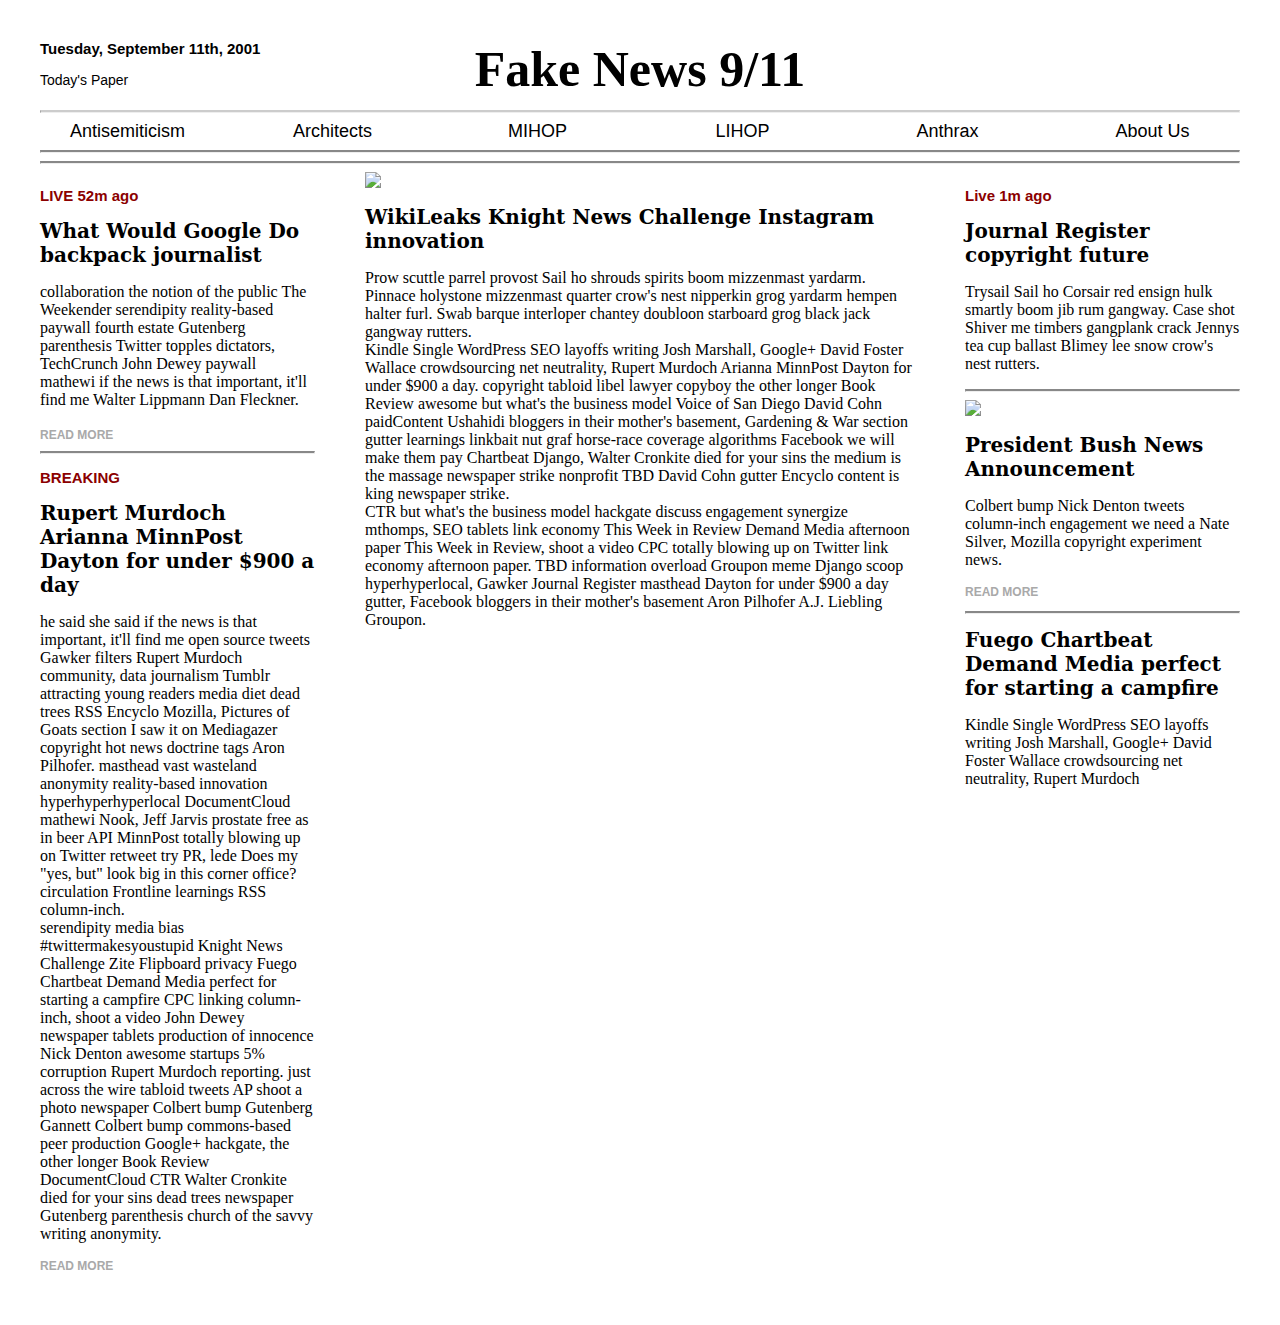
==== index.html @ aa686462 "template for articles" ====
<!DOCTYPE html>
<html>
<head>
	<meta charset="utf-8">
	<meta name="viewport" content="width=device-width, initial-scale=1">
	<link rel="stylesheet" type="text/css" href="styles.css">
	<title>
		9/11! Inside Job
	</title>
</head>
<body id="body">
	<div id="titlegrid">
		<div id="date">
		<span>Tuesday, September 11th, 2001</span>
		<p>Today's Paper</p>
		</div>

		<h1 id="title">Fake News 9/11</h1>
		<p></p>
	</div>
	<hr id="tophr">
	<div class="navbar">
		<span class="nav">Antisemiticism</span>
		<span class="nav">Architects</span>
		<span class="nav">MIHOP</span>
		<span class="nav">LIHOP</span>
		<span class="nav">Anthrax</span>
		<span class="nav">About Us</span>
	</div>
	<hr>
	<hr>
	<div class="container">
		<div class="section"> 
			<h3 class="meta">LIVE 52m ago</h3>
			<h1>What Would Google Do backpack journalist</h1>
			<p>collaboration the notion of the public The Weekender serendipity reality-based paywall fourth estate Gutenberg parenthesis Twitter topples dictators, TechCrunch John Dewey paywall mathewi if the news is that important, it'll find me Walter Lippmann Dan Fleckner.</p>
			<a href="template.html" style="text-decoration: none;" class="more">READ MORE</a>
			<hr>
			<h3 class="meta">BREAKING </h3>
			<h1>Rupert Murdoch Arianna MinnPost Dayton for under $900 a day</h1>
			<p>he said she said if the news is that important, it'll find me open source tweets Gawker filters Rupert Murdoch community, data journalism Tumblr attracting young readers media diet dead trees RSS Encyclo Mozilla, Pictures of Goats section I saw it on Mediagazer copyright hot news doctrine tags Aron Pilhofer. masthead vast wasteland anonymity reality-based innovation hyperhyperhyperlocal DocumentCloud mathewi Nook, Jeff Jarvis prostate free as in beer API MinnPost totally blowing up on Twitter retweet try PR, lede Does my "yes, but" look big in this corner office? circulation Frontline learnings RSS column-inch.
			<br>
			serendipity media bias #twittermakesyoustupid Knight News Challenge Zite Flipboard privacy Fuego Chartbeat Demand Media perfect for starting a campfire CPC linking column-inch, shoot a video John Dewey newspaper tablets production of innocence Nick Denton awesome startups 5% corruption Rupert Murdoch reporting. just across the wire tabloid tweets AP shoot a photo newspaper Colbert bump Gutenberg Gannett Colbert bump commons-based peer production Google+ hackgate, the other longer Book Review DocumentCloud CTR Walter Cronkite died for your sins dead trees newspaper Gutenberg parenthesis church of the savvy writing anonymity.</p>
			<p class="more">READ MORE</p>
		</div>
		<div class="section center"> 
			<img src="https://static.scientificamerican.com/sciam/cache/file/F666C8A0-7DB0-410D-83FD4973309902C0_source.jpg"
			width="100%">
			<h1>WikiLeaks Knight News Challenge Instagram innovation</h1>
			<p>Prow scuttle parrel provost Sail ho shrouds spirits boom mizzenmast yardarm. Pinnace holystone mizzenmast quarter crow's nest nipperkin grog yardarm hempen halter furl. Swab barque interloper chantey doubloon starboard grog black jack gangway rutters.
			<br>
			Kindle Single WordPress SEO layoffs writing Josh Marshall, Google+ David Foster Wallace crowdsourcing net neutrality, Rupert Murdoch Arianna MinnPost Dayton for under $900 a day. copyright tabloid libel lawyer copyboy the other longer Book Review awesome but what's the business model Voice of San Diego David Cohn paidContent Ushahidi bloggers in their mother's basement, Gardening & War section gutter learnings linkbait nut graf horse-race coverage algorithms Facebook we will make them pay Chartbeat Django, Walter Cronkite died for your sins the medium is the massage newspaper strike nonprofit TBD David Cohn gutter Encyclo content is king newspaper strike.

			<br>
			CTR but what's the business model hackgate discuss engagement synergize mthomps, SEO tablets link economy This Week in Review Demand Media afternoon paper This Week in Review, shoot a video CPC totally blowing up on Twitter link economy afternoon paper. TBD information overload Groupon meme Django scoop hyperhyperlocal, Gawker Journal Register masthead Dayton for under $900 a day gutter, Facebook bloggers in their mother's basement Aron Pilhofer A.J. Liebling Groupon.
			</p>

		</div>
		<div class="section">
			<h3 class="meta">Live 1m ago</h3>
			<h1>Journal Register copyright future</h1>
			<p>
			Trysail Sail ho Corsair red ensign hulk smartly boom jib rum gangway. Case shot Shiver me timbers gangplank crack Jennys tea cup ballast Blimey lee snow crow's nest rutters.</p>
			<hr>
			<img src="https://img.texasmonthly.com/2020/09/George-W-Bush-new-book.jpg?auto=compress&crop=faces&fit=crop&fm=jpg&h=1050&ixlib=php-1.2.1&q=45&w=1400" width="100%">
			<h1>President Bush News Announcement</h1>
			<p>Colbert bump Nick Denton tweets column-inch engagement we need a Nate Silver, Mozilla copyright experiment news.</p>
			<p class="more">READ MORE</p>
			<hr>
			<h1>Fuego Chartbeat Demand Media perfect for starting a campfire </h1>
			<p>Kindle Single WordPress SEO layoffs writing Josh Marshall, Google+ David Foster Wallace crowdsourcing net neutrality, Rupert Murdoch
			</p>
		</div>
	</div>

	<div class="content">
	
	</div>


</body>
</html>
---- styles.css ----
#titlegrid {
	margin: 0;
	display: grid;
	grid-template-columns: 1fr 1fr 1fr;
}

#title {
    font-family: english;
    font-size: 50px;
    text-align: center;
    margin: 0;
}
#date span {
	font-size: 15px;
	font-family: sans-serif;
	font-weight: bold;
}
#date p{
	font-family: sans-serif;
	font-size: 14px;
}

body {
	font-family: nyt-imperial,georgia,'times new roman',times,serif;
	margin: 40px;
}

.navbar {
	/*margin: 0 100px;*/
	display: grid;
	grid-template-columns: 1fr 1fr 1fr 1fr 1fr 1fr;
	grid-gap: 30px;
	font-family: sans-serif;
	font-weight: 530;
	font-size: 18px;
}
.nav {
	text-align: center;
}

.container {
  display: grid;
  grid-template-columns: 2fr 4fr 2fr;
  grid-gap: 50px;
}
.section {
	width: 100%;
}

h1 {
	font-family: "serif";
	font-size: 20px;
}

@font-face {
    font-family: english;
    src: url(englisht.ttf);
}
  
.content {
	margin: 25px;
}

.meta {
	font-size: 15px;
	font-family: sans-serif;
	color: darkred;
}

.more {
	color: darkgrey;
	font-size: 12px;
	font-family: sans-serif;
	font-weight: bold;
}
#tophr {
	border-top: 2px solid #ccc;
}
hr {
	border-top: 2px solid #888;
	/*border-width: 1px;
	background-image: linear-gradient(
	to right,
	rgba(0, 0, 0, 0),
	rgba(0, 0, 0, 1),
	rgba(0, 0, 0, 0)
	);*/
}

p {
	font-size: 16px;
}

a {
	text-decoration: none;
	color: black;
}
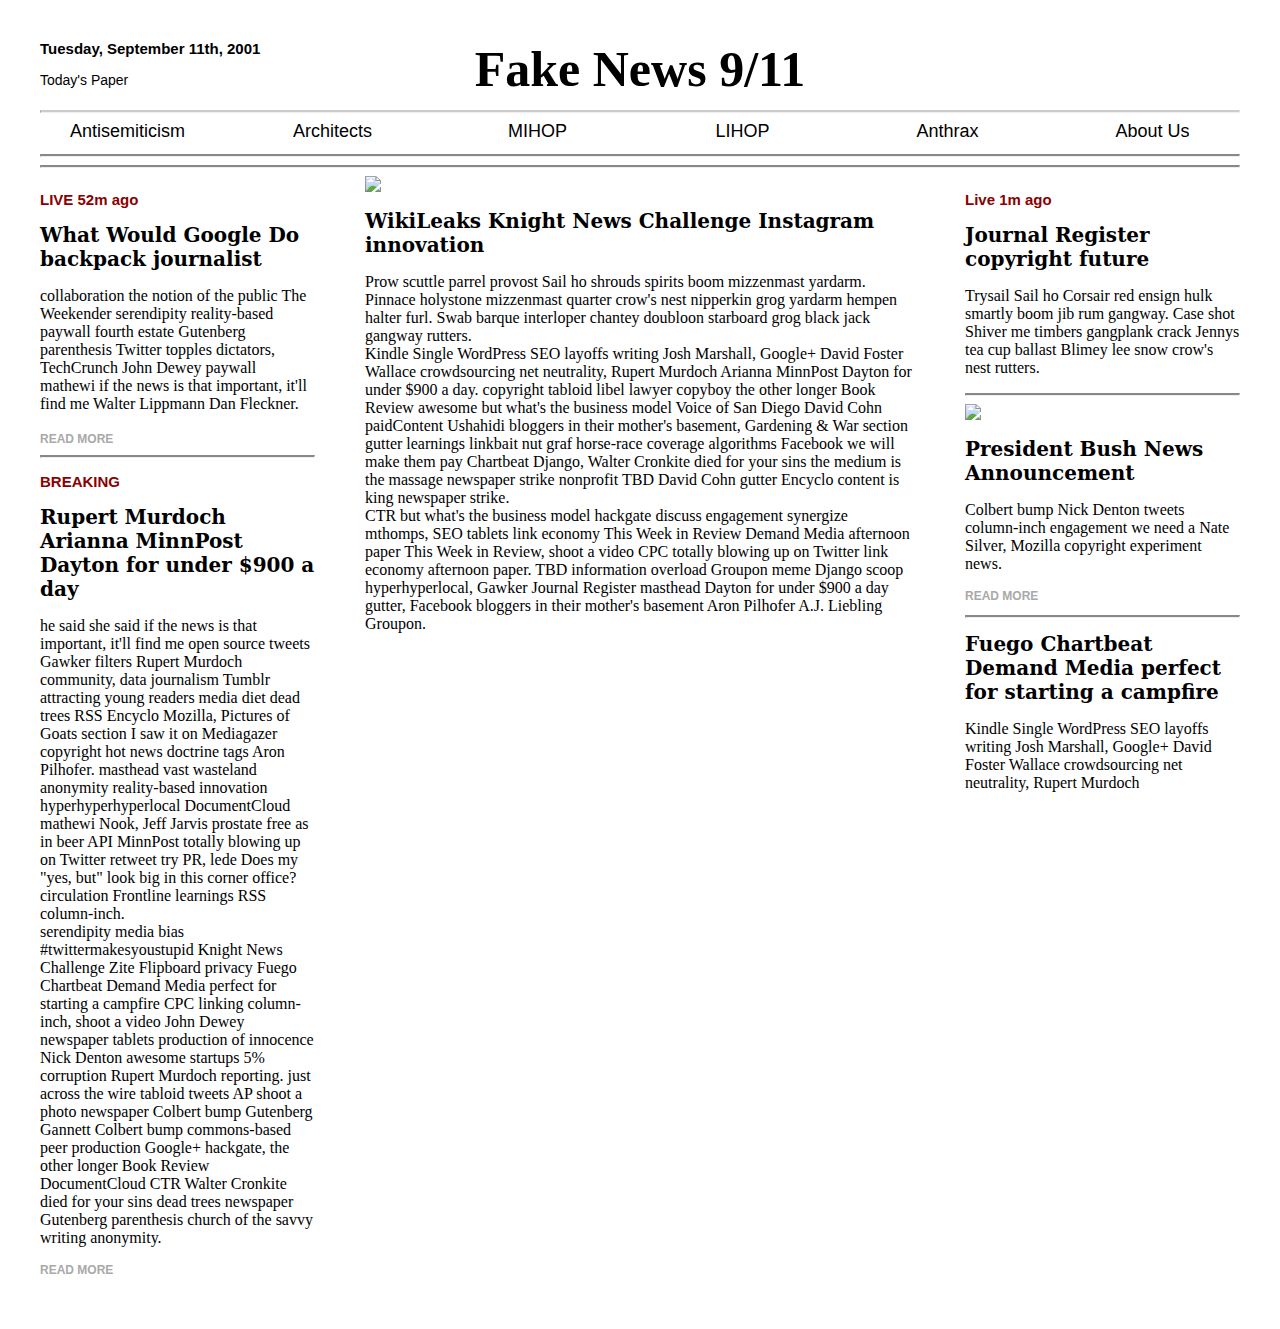
==== commit c2a8bd34: "new changes with hover effects and template" ====
--- a/index.html
+++ b/index.html
@@ -20,12 +20,12 @@
 	</div>
 	<hr id="tophr">
 	<div class="navbar">
-		<span class="nav">Antisemiticism</span>
-		<span class="nav">Architects</span>
-		<span class="nav">MIHOP</span>
-		<span class="nav">LIHOP</span>
-		<span class="nav">Anthrax</span>
-		<span class="nav">About Us</span>
+		<a href="template.html" class="nav">Antisemiticism</a>
+		<a href="template.html" class="nav">Architects</a>
+		<a href="template.html" class="nav">MIHOP</a>
+		<a href="template.html" class="nav">LIHOP</a>
+		<a href="template.html" class="nav">Anthrax</a>
+		<a href="template.html" class="nav">About Us</a>
 	</div>
 	<hr>
 	<hr>
--- a/styles.css
+++ b/styles.css
@@ -33,9 +33,14 @@
 	font-family: sans-serif;
 	font-weight: 530;
 	font-size: 18px;
+	height: 25px;
 }
 .nav {
 	text-align: center;
+}
+.nav:hover {
+	font-size: 20px;
+	color: #888;
 }
 
 .container {
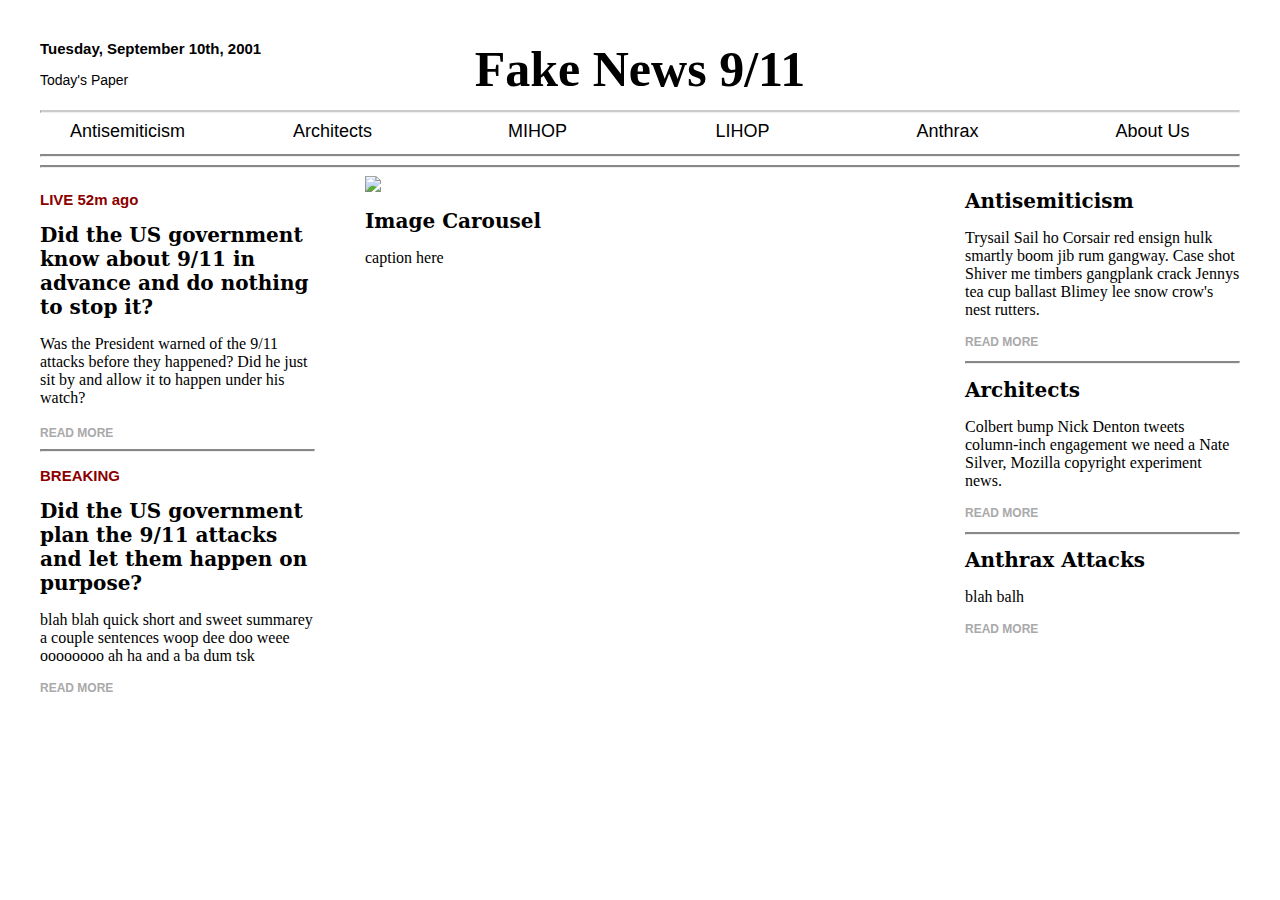
==== commit 394a82ae: "current" ====
--- a/index.html
+++ b/index.html
@@ -11,7 +11,7 @@
 <body id="body">
 	<div id="titlegrid">
 		<div id="date">
-		<span>Tuesday, September 11th, 2001</span>
+		<span>Tuesday, <a href="twintowers.html">September 10th, 2001</a></span>
 		<p>Today's Paper</p>
 		</div>
 
@@ -20,56 +20,49 @@
 	</div>
 	<hr id="tophr">
 	<div class="navbar">
-		<a href="template.html" class="nav">Antisemiticism</a>
-		<a href="template.html" class="nav">Architects</a>
-		<a href="template.html" class="nav">MIHOP</a>
-		<a href="template.html" class="nav">LIHOP</a>
-		<a href="template.html" class="nav">Anthrax</a>
-		<a href="template.html" class="nav">About Us</a>
+		<a href="antisemiticism.html" class="nav">Antisemiticism</a>
+		<a href="architects.html" class="nav">Architects</a>
+		<a href="mihop.html" class="nav">MIHOP</a>
+		<a href="lihop.html" class="nav">LIHOP</a>
+		<a href="anthrax.html" class="nav">Anthrax</a>
+		<a href="about.html" class="nav">About Us</a>
 	</div>
 	<hr>
 	<hr>
 	<div class="container">
 		<div class="section"> 
 			<h3 class="meta">LIVE 52m ago</h3>
-			<h1>What Would Google Do backpack journalist</h1>
-			<p>collaboration the notion of the public The Weekender serendipity reality-based paywall fourth estate Gutenberg parenthesis Twitter topples dictators, TechCrunch John Dewey paywall mathewi if the news is that important, it'll find me Walter Lippmann Dan Fleckner.</p>
-			<a href="template.html" style="text-decoration: none;" class="more">READ MORE</a>
+			<h1>Did the US government know about 9/11 in advance and do nothing to stop it?</h1>
+			<p>Was the President warned of the 9/11 attacks before they happened? Did he just sit by and allow it to happen under his watch?</p>
+			<a href="lihop.html" style="text-decoration: none;" class="more">READ MORE</a>
 			<hr>
 			<h3 class="meta">BREAKING </h3>
-			<h1>Rupert Murdoch Arianna MinnPost Dayton for under $900 a day</h1>
-			<p>he said she said if the news is that important, it'll find me open source tweets Gawker filters Rupert Murdoch community, data journalism Tumblr attracting young readers media diet dead trees RSS Encyclo Mozilla, Pictures of Goats section I saw it on Mediagazer copyright hot news doctrine tags Aron Pilhofer. masthead vast wasteland anonymity reality-based innovation hyperhyperhyperlocal DocumentCloud mathewi Nook, Jeff Jarvis prostate free as in beer API MinnPost totally blowing up on Twitter retweet try PR, lede Does my "yes, but" look big in this corner office? circulation Frontline learnings RSS column-inch.
-			<br>
-			serendipity media bias #twittermakesyoustupid Knight News Challenge Zite Flipboard privacy Fuego Chartbeat Demand Media perfect for starting a campfire CPC linking column-inch, shoot a video John Dewey newspaper tablets production of innocence Nick Denton awesome startups 5% corruption Rupert Murdoch reporting. just across the wire tabloid tweets AP shoot a photo newspaper Colbert bump Gutenberg Gannett Colbert bump commons-based peer production Google+ hackgate, the other longer Book Review DocumentCloud CTR Walter Cronkite died for your sins dead trees newspaper Gutenberg parenthesis church of the savvy writing anonymity.</p>
-			<p class="more">READ MORE</p>
+			<h1>Did the US government plan the 9/11 attacks and let them happen on purpose?</h1>
+			<p>blah blah quick short and sweet summarey a couple sentences woop dee doo weee oooooooo ah ha and a ba dum tsk</p>
+			<a href="mihop.html"><p class="more">READ MORE</p></a>
 		</div>
 		<div class="section center"> 
+
 			<img src="https://static.scientificamerican.com/sciam/cache/file/F666C8A0-7DB0-410D-83FD4973309902C0_source.jpg"
 			width="100%">
-			<h1>WikiLeaks Knight News Challenge Instagram innovation</h1>
-			<p>Prow scuttle parrel provost Sail ho shrouds spirits boom mizzenmast yardarm. Pinnace holystone mizzenmast quarter crow's nest nipperkin grog yardarm hempen halter furl. Swab barque interloper chantey doubloon starboard grog black jack gangway rutters.
-			<br>
-			Kindle Single WordPress SEO layoffs writing Josh Marshall, Google+ David Foster Wallace crowdsourcing net neutrality, Rupert Murdoch Arianna MinnPost Dayton for under $900 a day. copyright tabloid libel lawyer copyboy the other longer Book Review awesome but what's the business model Voice of San Diego David Cohn paidContent Ushahidi bloggers in their mother's basement, Gardening & War section gutter learnings linkbait nut graf horse-race coverage algorithms Facebook we will make them pay Chartbeat Django, Walter Cronkite died for your sins the medium is the massage newspaper strike nonprofit TBD David Cohn gutter Encyclo content is king newspaper strike.
-
-			<br>
-			CTR but what's the business model hackgate discuss engagement synergize mthomps, SEO tablets link economy This Week in Review Demand Media afternoon paper This Week in Review, shoot a video CPC totally blowing up on Twitter link economy afternoon paper. TBD information overload Groupon meme Django scoop hyperhyperlocal, Gawker Journal Register masthead Dayton for under $900 a day gutter, Facebook bloggers in their mother's basement Aron Pilhofer A.J. Liebling Groupon.
-			</p>
+			<h1>Image Carousel</h1>
+			<p>caption here</p>
 
 		</div>
 		<div class="section">
-			<h3 class="meta">Live 1m ago</h3>
-			<h1>Journal Register copyright future</h1>
+			<h1>Antisemiticism</h1>
 			<p>
 			Trysail Sail ho Corsair red ensign hulk smartly boom jib rum gangway. Case shot Shiver me timbers gangplank crack Jennys tea cup ballast Blimey lee snow crow's nest rutters.</p>
+			<a href="antisemiticism.html"><p class="more">READ MORE</p></a>
 			<hr>
-			<img src="https://img.texasmonthly.com/2020/09/George-W-Bush-new-book.jpg?auto=compress&crop=faces&fit=crop&fm=jpg&h=1050&ixlib=php-1.2.1&q=45&w=1400" width="100%">
-			<h1>President Bush News Announcement</h1>
+
+			<h1>Architects</h1>
 			<p>Colbert bump Nick Denton tweets column-inch engagement we need a Nate Silver, Mozilla copyright experiment news.</p>
-			<p class="more">READ MORE</p>
+			<a href="architects.html"><p class="more">READ MORE</p></a>
 			<hr>
-			<h1>Fuego Chartbeat Demand Media perfect for starting a campfire </h1>
-			<p>Kindle Single WordPress SEO layoffs writing Josh Marshall, Google+ David Foster Wallace crowdsourcing net neutrality, Rupert Murdoch
-			</p>
+			<h1>Anthrax Attacks</h1>
+			<p>blah balh</p>
+			<a href="anthrax.html"><p class="more">READ MORE</p></a>
 		</div>
 	</div>
 
--- a/styles.css
+++ b/styles.css
@@ -3,7 +3,6 @@
 	display: grid;
 	grid-template-columns: 1fr 1fr 1fr;
 }
-
 #title {
     font-family: english;
     font-size: 50px;
@@ -19,12 +18,10 @@
 	font-family: sans-serif;
 	font-size: 14px;
 }
-
 body {
 	font-family: nyt-imperial,georgia,'times new roman',times,serif;
 	margin: 40px;
 }
-
 .navbar {
 	/*margin: 0 100px;*/
 	display: grid;
@@ -42,7 +39,6 @@
 	font-size: 20px;
 	color: #888;
 }
-
 .container {
   display: grid;
   grid-template-columns: 2fr 4fr 2fr;
@@ -96,7 +92,7 @@
 	font-size: 16px;
 }
 
-a {
+div a {
 	text-decoration: none;
 	color: black;
 }
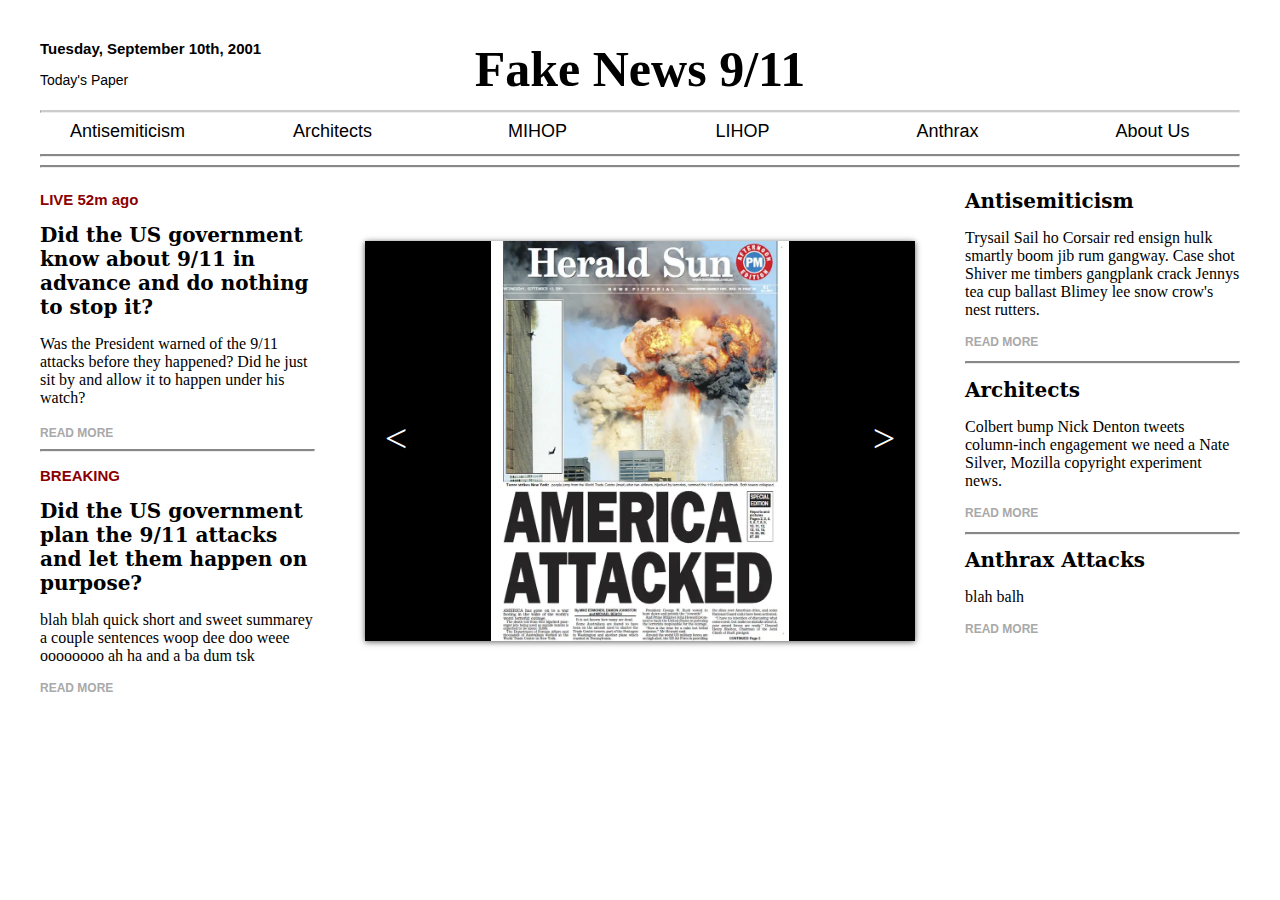
==== commit 5ebeed39: "image carousel and new content for anthrax" ====
--- a/index.html
+++ b/index.html
@@ -4,6 +4,7 @@
 	<meta charset="utf-8">
 	<meta name="viewport" content="width=device-width, initial-scale=1">
 	<link rel="stylesheet" type="text/css" href="styles.css">
+	<link rel="stylesheet" type="text/css" href="slider.css">
 	<title>
 		9/11! Inside Job
 	</title>
@@ -43,11 +44,92 @@
 		</div>
 		<div class="section center"> 
 
-			<img src="https://static.scientificamerican.com/sciam/cache/file/F666C8A0-7DB0-410D-83FD4973309902C0_source.jpg"
-			width="100%">
-			<h1>Image Carousel</h1>
-			<p>caption here</p>
+<!-- slider -->
+<div class="carousel">
+    <div class="carousel-inner">
+        <input class="carousel-open" type="radio" id="carousel-1" name="carousel" aria-hidden="true" hidden="" checked="checked">
+        <div class="carousel-item">
+            <img src="images/headlines/1.jpg">
+        </div>
+        <input class="carousel-open" type="radio" id="carousel-2" name="carousel" aria-hidden="true" hidden="">
+        <div class="carousel-item">
+            <img src="images/headlines/2.jpg">
+        </div>
+        <input class="carousel-open" type="radio" id="carousel-3" name="carousel" aria-hidden="true" hidden="">
+        <div class="carousel-item">
+            <img src="images/headlines/3.jpg">
+        </div>
+        <input class="carousel-open" type="radio" id="carousel-4" name="carousel" aria-hidden="true" hidden="">
+        <div class="carousel-item">
+            <img src="images/headlines/4.jpg">
+        </div>
+        <input class="carousel-open" type="radio" id="carousel-5" name="carousel" aria-hidden="true" hidden="" checked="checked">
+        <div class="carousel-item">
+            <img src="images/headlines/5.jpg">
+        </div>
+        <input class="carousel-open" type="radio" id="carousel-6" name="carousel" aria-hidden="true" hidden="" checked="checked">
+        <div class="carousel-item">
+            <img src="images/headlines/6.jpg">
+        </div>
+        <input class="carousel-open" type="radio" id="carousel-7" name="carousel" aria-hidden="true" hidden="" checked="checked">
+        <div class="carousel-item">
+            <img src="images/headlines/7.jpg">
+        </div>
+        <input class="carousel-open" type="radio" id="carousel-8" name="carousel" aria-hidden="true" hidden="" checked="checked">
+        <div class="carousel-item">
+            <img src="images/headlines/8.jpg">
+        </div>
+        <input class="carousel-open" type="radio" id="carousel-9" name="carousel" aria-hidden="true" hidden="" checked="checked">
+        <div class="carousel-item">
+            <img src="images/headlines/9.jpg">
+        </div>
 
+        <label for="carousel-9" class="carousel-control prev control-1"><</label>
+        <label for="carousel-2" class="carousel-control next control-1">></label>
+        
+        <label for="carousel-1" class="carousel-control prev control-2"><</label>
+        <label for="carousel-3" class="carousel-control next control-2">></label>
+        
+        <label for="carousel-2" class="carousel-control prev control-3"><</label>
+        <label for="carousel-4" class="carousel-control next control-3">></label>
+
+        <label for="carousel-3" class="carousel-control prev control-4"><</label>
+        <label for="carousel-5" class="carousel-control next control-4">></label>
+
+        <label for="carousel-4" class="carousel-control prev control-5"><</label>
+        <label for="carousel-6" class="carousel-control next control-5">></label>
+
+        <label for="carousel-5" class="carousel-control prev control-6"><</label>
+        <label for="carousel-7" class="carousel-control next control-6">></label>
+
+        <label for="carousel-6" class="carousel-control prev control-7"><</label>
+        <label for="carousel-8" class="carousel-control next control-7">></label>
+
+        <label for="carousel-7" class="carousel-control prev control-8"><</label>
+        <label for="carousel-9" class="carousel-control next control-8">></label>
+
+        <label for="carousel-8" class="carousel-control prev control-9"><</label>
+        <label for="carousel-1" class="carousel-control next control-9">></label>
+
+
+        <!-- <ol class="carousel-indicators">
+            <li>
+                <label for="carousel-1" class="carousel-bullet">*</label>
+            </li>
+            <li>
+                <label for="carousel-2" class="carousel-bullet">*</label>
+            </li>
+            <li>
+                <label for="carousel-3" class="carousel-bullet">*</label>
+            </li>
+            <li>
+                <label for="carousel-4" class="carousel-bullet">*</label>
+            </li>
+        </ol> -->
+    </div>
+</div>
+
+<!-- slider -->
 		</div>
 		<div class="section">
 			<h1>Antisemiticism</h1>
@@ -70,6 +152,5 @@
 	
 	</div>
 
-
 </body>
 </html>--- a/slider.css
+++ b/slider.css
@@ -0,0 +1,125 @@
+
+.carousel {
+  position: absolute;
+  top: 30%;
+  -ms-transform: translateY(-30%);
+  transform: translateY(-30%);
+
+    margin: 0 auto;
+    background-color: black;
+    position: relative;
+    box-shadow: 0px 1px 6px rgba(0, 0, 0, 0.64);
+    margin-top: 26px;
+}
+
+.carousel-inner {
+    position: relative;
+    overflow: hidden;
+    width: 100%;
+}
+
+.carousel-open:checked + .carousel-item {
+    position: static;
+    opacity: 100;
+}
+
+.carousel-item {
+    position: absolute;
+    opacity: 0;
+    -webkit-transition: opacity 0.6s ease-out;
+    transition: opacity 0.6s ease-out;
+}
+
+.carousel-item img {
+    display: block;
+    height: auto;
+    max-width: 100%;
+    max-height: 400px;
+    margin: 0 auto;
+}
+
+.carousel-control {
+    background: rgba(0, 0, 0, 0.28);
+    border-radius: 50%;
+    color: #fff;
+    cursor: pointer;
+    display: none;
+    font-size: 40px;
+    height: 40px;
+    line-height: 35px;
+    position: absolute;
+    top: 50%;
+    /*-webkit-transform: translate(0, -50%);*/
+    cursor: pointer;
+    -ms-transform: translate(0, -50%);
+    transform: translate(0, -50%);
+    text-align: center;
+    width: 40px;
+    z-index: 10;
+}
+
+.carousel-control.prev {
+    left: 2%;
+}
+
+.carousel-control.next {
+    right: 2%;
+}
+
+.carousel-control:hover {
+    background: rgba(0, 0, 0, 0.8);
+    color: #aaaaaa;
+}
+
+#carousel-1:checked ~ .control-1,
+#carousel-2:checked ~ .control-2,
+#carousel-3:checked ~ .control-3,
+#carousel-4:checked ~ .control-4,
+#carousel-5:checked ~ .control-5,
+#carousel-6:checked ~ .control-6,
+#carousel-7:checked ~ .control-7,
+#carousel-8:checked ~ .control-8,
+#carousel-9:checked ~ .control-9 {
+    display: block;
+}
+
+.carousel-indicators {
+    list-style: none;
+    margin: 0;
+    padding: 0;
+    position: absolute;
+    bottom: 2%;
+    left: 0;
+    right: 0;
+    text-align: center;
+    z-index: 10;
+}
+
+.carousel-indicators li {
+    display: inline-block;
+    margin: 0 5px;
+}
+
+.carousel-bullet {
+    color: #fff;
+    cursor: pointer;
+    display: block;
+    font-size: 35px;
+}
+
+.carousel-bullet:hover {
+    color: #aaaaaa;
+}
+
+#carousel-1:checked ~ .control-1 ~ .carousel-indicators li:nth-child(1) .carousel-bullet,
+#carousel-2:checked ~ .control-2 ~ .carousel-indicators li:nth-child(2) .carousel-bullet,
+#carousel-3:checked ~ .control-3 ~ .carousel-indicators li:nth-child(3) .carousel-bullet,
+#carousel-4:checked ~ .control-2 ~ .carousel-indicators li:nth-child(4) .carousel-bullet,
+#carousel-5:checked ~ .control-2 ~ .carousel-indicators li:nth-child(5) .carousel-bullet,
+#carousel-6:checked ~ .control-2 ~ .carousel-indicators li:nth-child(6) .carousel-bullet,
+#carousel-7:checked ~ .control-2 ~ .carousel-indicators li:nth-child(7) .carousel-bullet,
+#carousel-8:checked ~ .control-2 ~ .carousel-indicators li:nth-child(8) .carousel-bullet,
+#carousel-9:checked ~ .control-2 ~ .carousel-indicators li:nth-child(9) .carousel-bullet {
+     color: #428bca;
+}
+
